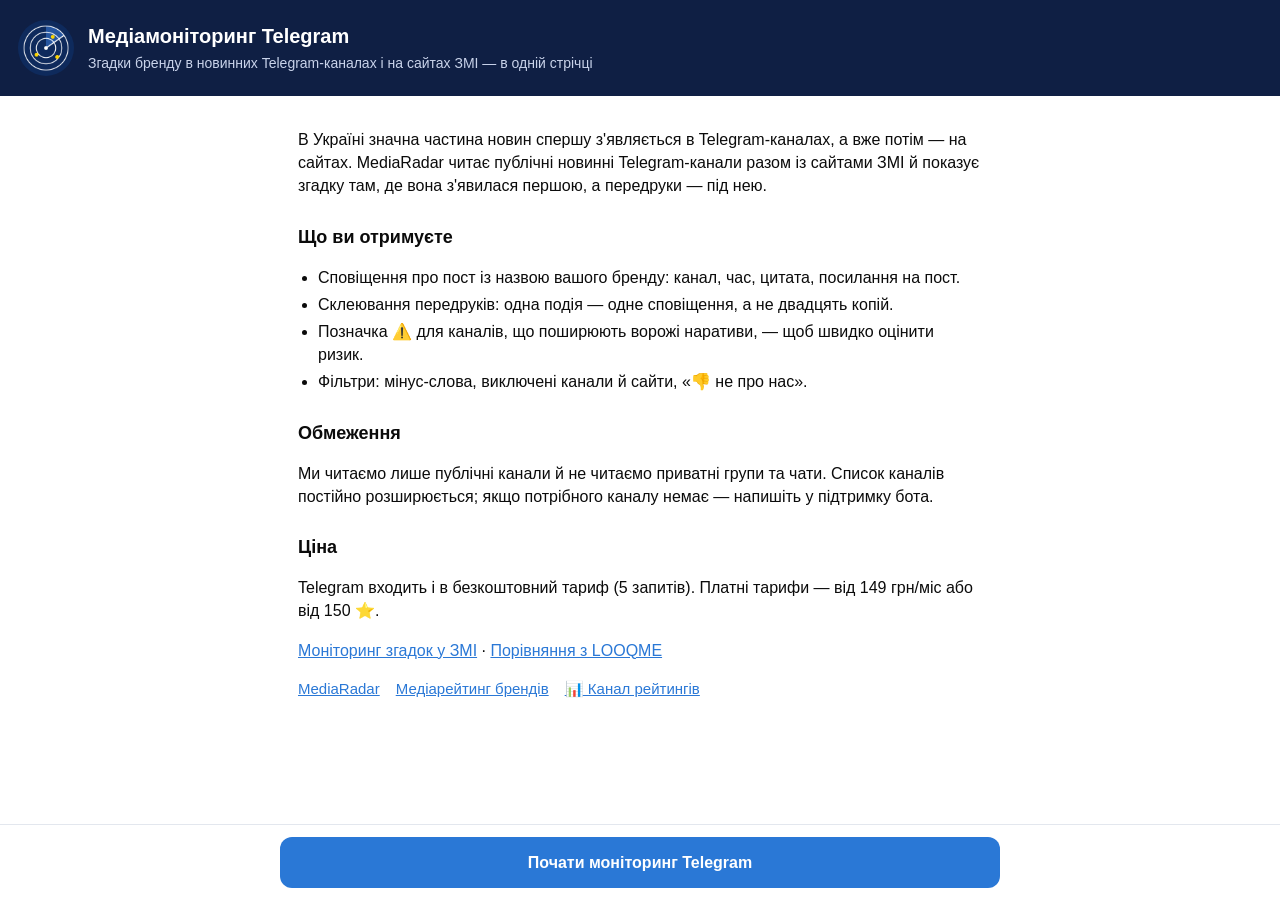
==== mediamonitoring-telegram.html @ 81629c8d "Медіарейтинг брендів України 2026-10 (19.09–18.10.2026)" ====
<!doctype html>
<html lang="uk"><head><meta charset="utf-8"><meta name="viewport" content="width=device-width,initial-scale=1">
<title>Медіамоніторинг Telegram-каналів — згадки бренду в Telegram | MediaRadar</title>
<meta name="description" content="Медіамоніторинг Telegram: згадки вашого бренду в українських новинних Telegram-каналах разом із сайтами ЗМІ — сповіщення в боті за хвилини.">
<link rel="canonical" href="https://so3081979.github.io/mediaradar-app/mediamonitoring-telegram.html">
<meta property="og:title" content="Медіамоніторинг Telegram-каналів — згадки бренду в Telegram | MediaRadar"><meta property="og:description" content="Медіамоніторинг Telegram: згадки вашого бренду в українських новинних Telegram-каналах разом із сайтами ЗМІ — сповіщення в боті за хвилини."><meta property="og:image" content="img/card.png">
<link rel="icon" href="img/logo.png"><link rel="stylesheet" href="style.css">
<script src="https://telegram.org/js/telegram-web-app.js"></script></head>
<body data-start="web_seo_telegram">
<header><img src="img/logo.png" alt=""><div><h1>Медіамоніторинг Telegram</h1><p>Згадки бренду в новинних Telegram-каналах і на сайтах ЗМІ — в одній стрічці</p></div></header>
<main>
<p>В Україні значна частина новин спершу з'являється в Telegram-каналах, а вже потім — на сайтах. MediaRadar читає
публічні новинні Telegram-канали разом із сайтами ЗМІ й показує згадку там, де вона з'явилася першою, а передруки — під нею.</p>
<h2>Що ви отримуєте</h2>
<ul><li>Сповіщення про пост із назвою вашого бренду: канал, час, цитата, посилання на пост.</li>
<li>Склеювання передруків: одна подія — одне сповіщення, а не двадцять копій.</li>
<li>Позначка ⚠️ для каналів, що поширюють ворожі наративи, — щоб швидко оцінити ризик.</li>
<li>Фільтри: мінус-слова, виключені канали й сайти, «👎 не про нас».</li></ul>
<h2>Обмеження</h2>
<p>Ми читаємо лише публічні канали й не читаємо приватні групи та чати. Список каналів постійно розширюється; якщо
потрібного каналу немає — напишіть у підтримку бота.</p>
<h2>Ціна</h2>
<p>Telegram входить і в безкоштовний тариф (5 запитів). Платні тарифи — від 149 грн/міс або від 150 ⭐.</p>
<p><a href="monitoring-zgadok.html">Моніторинг згадок у ЗМІ</a> · <a href="alternatyva-looqme.html">Порівняння з LOOQME</a></p>
<nav><a href="index.html">MediaRadar</a><a href="rating.html">Медіарейтинг брендів</a><a href="https://t.me/mediaradar_ua">📊 Канал рейтингів</a></nav>
</main>
<div class="cta"><a class="btn start" href="https://t.me/mediaradar_ua_bot?start=web_seo_telegram">Почати моніторинг Telegram</a></div>
<script src="app.js"></script></body></html>
---- style.css ----
:root{--bg:var(--tg-theme-bg-color,#fff);--fg:var(--tg-theme-text-color,#0b0b0b);--muted:var(--tg-theme-hint-color,#6b6b6b);
--accent:var(--tg-theme-button-color,#2a78d6);--accent-fg:var(--tg-theme-button-text-color,#fff);--card:var(--tg-theme-secondary-bg-color,#f2f5fa)}
*{box-sizing:border-box}body{margin:0;font:16px/1.45 -apple-system,BlinkMacSystemFont,"Segoe UI",Roboto,sans-serif;background:var(--bg);color:var(--fg)}
header{background:#0f1f44;color:#fff;padding:20px 18px;display:flex;gap:14px;align-items:center}
header img{width:56px;height:56px;border-radius:50%}header h1{font-size:20px;margin:0}header p{margin:2px 0 0;color:#c9d3ea;font-size:14px}
main{padding:16px 18px 110px;max-width:720px;margin:0 auto}h2{font-size:18px;margin:26px 0 8px}
.shots{display:flex;gap:12px;overflow-x:auto;scroll-snap-type:x mandatory;padding-bottom:6px}
.shots figure{margin:0;flex:0 0 82%;scroll-snap-align:start}.shots img{width:100%;border-radius:12px;border:1px solid #dde3ec}
.shots figcaption{font-size:13px;color:var(--muted);margin-top:4px}
ul{padding-left:20px}li{margin:4px 0}.plans{display:grid;grid-template-columns:repeat(auto-fit,minmax(150px,1fr));gap:10px}
.plan{background:var(--card);border-radius:12px;padding:12px}.plan b{display:block;font-size:17px}.plan span{color:var(--muted);font-size:14px}
.cta{position:fixed;left:0;right:0;bottom:0;padding:12px 18px;background:var(--bg);border-top:1px solid #e3e7ee}
.btn{display:block;text-align:center;background:var(--accent);color:var(--accent-fg);text-decoration:none;font-weight:600;padding:14px;border-radius:12px;max-width:720px;margin:0 auto}
.note{font-size:13px;color:var(--muted)}a{color:var(--accent)}nav{display:flex;gap:16px;font-size:15px;margin-top:8px}
table.rt{width:100%;border-collapse:collapse;margin:4px 0 8px;font-size:15px}.rt th,.rt td{padding:6px 4px;border-bottom:1px solid #e3e7ee;text-align:left}.rt td:nth-child(n+3),.rt th:nth-child(n+3){text-align:right}
nav{flex-wrap:wrap}main .btn{margin:12px 0}
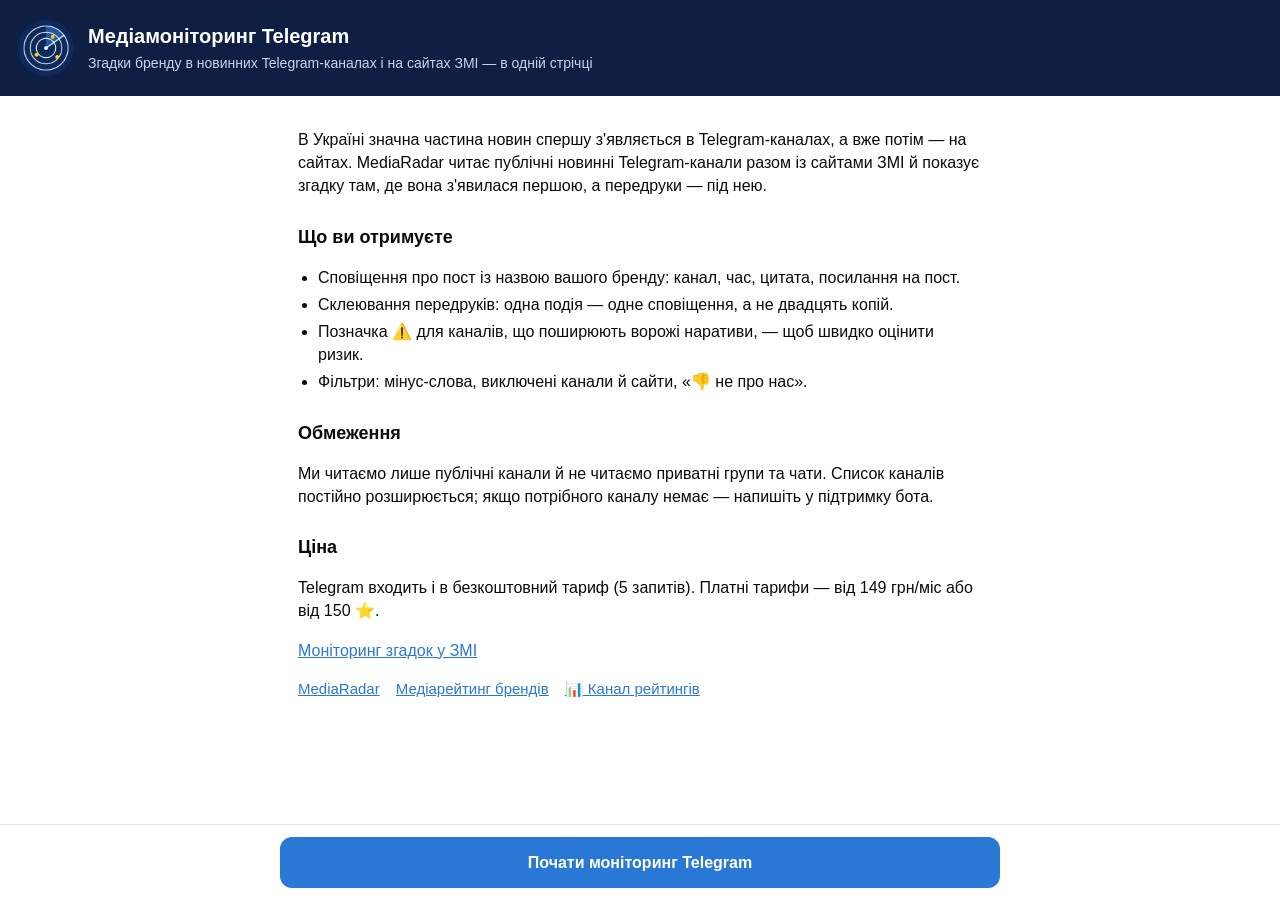
==== commit 47672ffd: "Прибрати сторінку порівняння з конкурентом і посилання на неї (директива 19.10 08:25) Co-Authored-By" ====
--- a/mediamonitoring-telegram.html
+++ b/mediamonitoring-telegram.html
@@ -21,7 +21,7 @@
 потрібного каналу немає — напишіть у підтримку бота.</p>
 <h2>Ціна</h2>
 <p>Telegram входить і в безкоштовний тариф (5 запитів). Платні тарифи — від 149 грн/міс або від 150 ⭐.</p>
-<p><a href="monitoring-zgadok.html">Моніторинг згадок у ЗМІ</a> · <a href="alternatyva-looqme.html">Порівняння з LOOQME</a></p>
+<p><a href="monitoring-zgadok.html">Моніторинг згадок у ЗМІ</a></p>
 <nav><a href="index.html">MediaRadar</a><a href="rating.html">Медіарейтинг брендів</a><a href="https://t.me/mediaradar_ua">📊 Канал рейтингів</a></nav>
 </main>
 <div class="cta"><a class="btn start" href="https://t.me/mediaradar_ua_bot?start=web_seo_telegram">Почати моніторинг Telegram</a></div>
